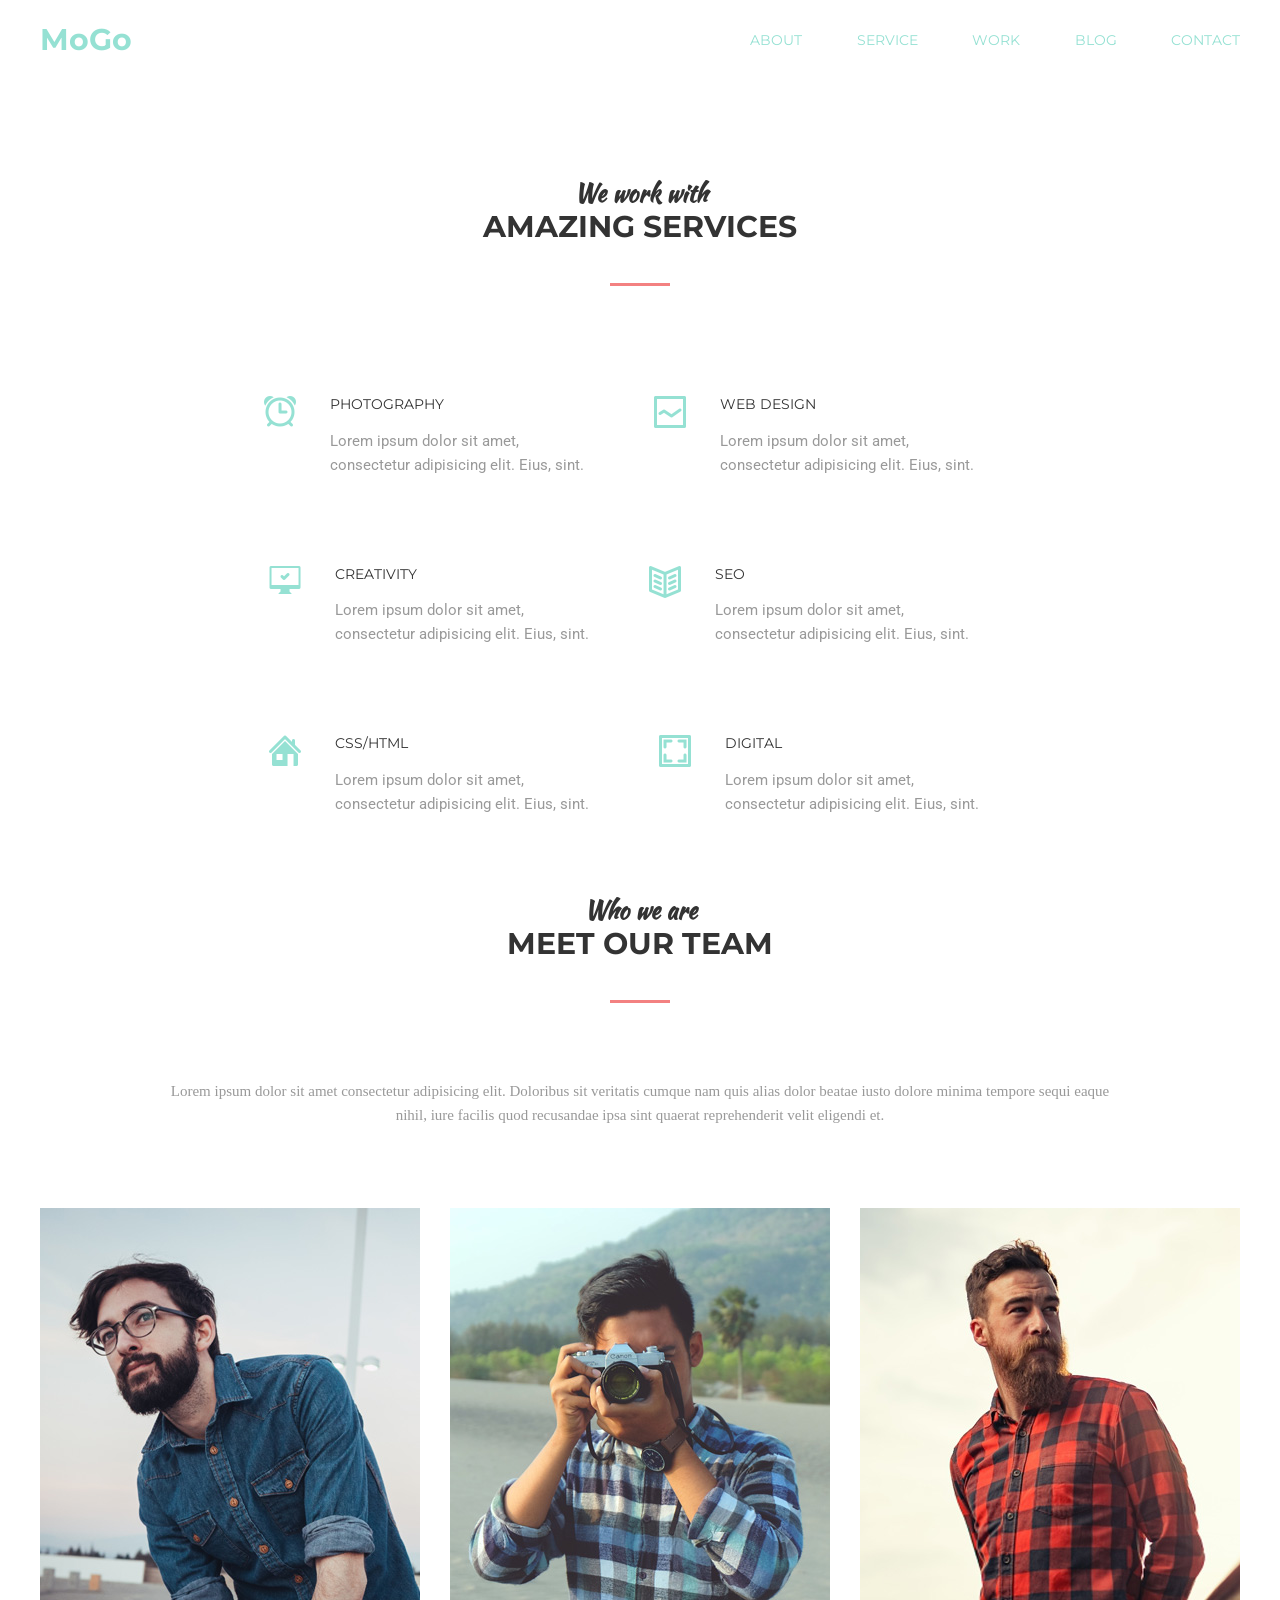
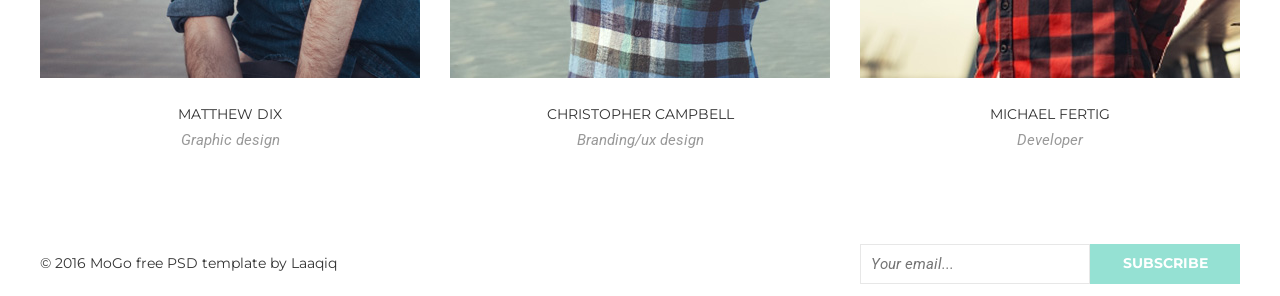
==== index.html @ f6f72702 "added new file" ====
<!DOCTYPE html>
<html lang="en">

<head>
    <meta charset="UTF-8">
    <meta name="viewport" content="width=device-width, initial-scale=1.0">
    <title>homework06</title>
    <link
        href="https://fonts.googleapis.com/css2?family=Kaushan+Script&family=Montserrat:wght@400;700&family=Roboto:ital,wght@0,400;1,300&display=swap"
        rel="stylesheet">

    <link rel="stylesheet" href="style.css" />
</head>

<body>
    <header class="header">
        <nav class="navigation-menu">
            <a class="logotype" href="#"><span class="logo-span">m</span>o<span class="logo-span">g</span>o</a>
            <ul class="menu">
                <li class="navigation-item">
                    <a class="menu-item" href="#">about</a>
                </li>
                <li class="navigation-item">
                    <a class="menu-item" href="#">service</a>
                </li>
                <li class="navigation-item">
                    <a class="menu-item" href="#">work</a>
                </li>
                <li class="navigation-item">
                    <a class="menu-item" href="#">blog</a>
                </li>
                <li class="navigation-item">
                    <a class="menu-item" href="#">contact</a>
                </li>
            </ul>
        </nav>

    </header>
    <main class="container">
        <section class="services">
            <h2 class="upper-text"><span class="amazing-text">we work with</span>amazing services</h2>
            <ul class="services-items">
                <li class="service icon1">
                    <h3 class="h3-text">photography</h3>
                    <p class="lorems">Lorem ipsum dolor sit amet, consectetur adipisicing elit. Eius, sint.</p>
                </li>
                <li class="service icon2">
                    <h3 class="h3-text">web design</h3>
                    <p class="lorems">Lorem ipsum dolor sit amet, consectetur adipisicing elit. Eius, sint.</p>
                </li>
                <li class="service icon3">
                    <h3 class="h3-text">creativity</h3>
                    <p class="lorems">Lorem ipsum dolor sit amet, consectetur adipisicing elit. Eius, sint.</p>
                </li>
                <li class="service icon4">
                    <h3 class="h3-text">seo</h3>
                    <p class="lorems">Lorem ipsum dolor sit amet, consectetur adipisicing elit. Eius, sint.</p>
                </li>
                <li class="service icon5">
                    <h3 class="h3-text">css/html</h3>
                    <p class="lorems">Lorem ipsum dolor sit amet, consectetur adipisicing elit. Eius, sint.</p>
                </li>
                <li class="service icon6">
                    <h3 class="h3-text">digital</h3>
                    <p class="lorems">Lorem ipsum dolor sit amet, consectetur adipisicing elit. Eius, sint.</p>
                </li>
            </ul>
        </section>
        <section class="services num2">
            <h2 class="upper-text h2"><span class="amazing-text">who we are</span>meet our team</h2>
            <p class="lorems2">Lorem ipsum dolor sit amet consectetur adipisicing elit. Doloribus sit veritatis cumque
                nam quis alias
                dolor beatae iusto dolore minima tempore sequi eaque nihil, iure facilis quod recusandae ipsa sint
                quaerat reprehenderit velit eligendi et.</p>
            <ul class="team">
                <li class="teammate">
                    <img src="./image/photo/1.jpg" alt="graphic design" width="380" height="470">
                    <p class="name">matthew dix</p>
                    <p class="profession">graphic design</p>
                    <div class="overlay">
                        <ul class="social-media">
                            <li class="facebook links"><a href="#"></a></li>
                            <li class="twitter links"><a href="#"></a></li>
                            <li class="pinterest links"><a href="#"></a></li>
                            <li class="instagram links"><a href="#"></a></li>
                        </ul>
                    </div>
                </li>
                <li class="teammate">
                    <img src="./image/photo/2.jpg" alt="branding/ux design" width="380" height="470">
                    <p class="name">christopher campbell</p>
                    <p class="profession">branding/ux design</p>
                    <div class="overlay">
                        <ul class="social-media">
                            <li class="facebook links"><a href="#"></a></li>
                            <li class="twitter links"><a href="#"></a></li>
                            <li class="pinterest links"><a href="#"></a></li>
                            <li class="instagram links"><a href="#"></a></li>
                        </ul>
                    </div>
                </li>
                <li class="teammate">
                    <img src="./image/photo/3.jpg" alt="developer" width="380" height="470">
                    <p class="name">michael fertig</p>
                    <p class="profession">developer</p>
                    <div class="overlay">
                        <ul class="social-media">
                            <li class="facebook links"><a href="#"></a></li>
                            <li class="twitter links"><a href="#"></a></li>
                            <li class="pinterest links"><a href="#"></a></li>
                            <li class="instagram links"><a href="#"></a></li>
                        </ul>
                    </div>
                </li>
            </ul>


    </main>
    <footer class="footer">
        <p class="free-psd">© 2016 MoGo free PSD template by<a class="creator" href="#"> Laaqiq</a>
        </p>
        <form action="#" class="contact-form">
            <input type="email" class="contact-form__input" placeholder="Your email...">
            <button type="submit" class="contact-form__btn">Subscribe</button>
        </form>



    </footer>
</body>

</html>
---- style.css ----
* {
    margin: 0;
    padding: 0;
    box-sizing: inherit;
}

html {
    box-sizing: border-box;
}

ul,
ol {
    list-style: none;
}

img {
    display: block;
    max-width: 100%;
    height: auto;
    margin-left: auto;
    margin-right: auto;
}

a {
    text-decoration: none;

}

nav {
    height: 80px;
}


.navigation-menu {
    margin: 0 auto;
    display: flex;
    justify-content: space-between;
    align-items: center;
    margin-bottom: 100px;
    width: 1200px;

}

.menu {
    display: flex;
    justify-content: space-between;
    width: 490px;

}

.logotype {
    font-size: 30px;
    font-family: 'Montserrat',
        sans-serif;
    color: #95e1d3;
    font-weight: bold;
    line-height: 1.2;
    transition: color 0.2s linear;
}

.logo-span {
    text-transform: uppercase;
}

.menu-item {
    font-size: 14px;
    font-family: 'Montserrat',
        sans-serif;
    color: #95e1d3;
    font-weight: 400;
    line-height: 1.2;
    text-transform: uppercase;
    transition: color 0.2s linear;
}

.services {
    text-align: center;
}

h2 {
    font-size: 30px;
    font-family: 'Montserrat',
        sans-serif;
    color: rgba(51, 51, 51, 1);
    font-weight: bold;
    line-height: 1.2;
    text-align: center;
    text-transform: uppercase;
    margin-bottom: 110px;

}

.amazing-text {
    display: block;
    font-family: 'Kaushan Script',
        cursive;
    color: rgba(51, 51, 51, 1);
    font-size: 24px;
    line-height: 1.2;
    text-transform: lowercase;
}

.amazing-text::first-letter {
    text-transform: uppercase;
}

h2::after {
    display: block;
    content: "";
    width: 60px;
    height: 3px;
    background-color: rgba(243, 129, 129, 1);
    margin: 0 auto;
    margin-top: 38px;

}

.services-items {
    display: flex;
    flex-wrap: wrap;
    justify-content: center;
    flex-basis: 380px;


}

.services-items {
    margin-left: 84px;
    margin-right: 84px;
    margin-bottom: 90px;
}

.service {
    width: 380px;
    padding-left: 80px;
    text-align: left;
    background-repeat: no-repeat;
    background-position: left 14px top;
}

.service:not(:nth-child(3n)) {
    margin-right: 10px;

}

.service:nth-child(-n+3) {
    margin-bottom: 98px;
}

.icon1 {
    background-image: url(/image/background/ALARM1.png);
}

.icon2 {
    background-image: url(/image/background/LINE\ GRAPH2.png);
}

.icon3 {
    background-image: url(/image/background/COMPUTER\ _\ OK3.png);
}

.icon4 {
    background-image: url(/image/background/BOOK4.png);
}

.icon5 {
    background-image: url(/image/background/HOME5.png);
}

.icon6 {
    background-image: url(/image/background/IMAGE6.png);
}

.h3-text {
    font-size: 14px;
    font-family: 'Montserrat',
        sans-serif;
    color: rgba(51, 51, 51, 1);
    text-transform: uppercase;
    line-height: 1.2;
    text-align: left;
    font-weight: 400;
    padding-bottom: 16px;

}

.lorems {
    font-size: 15px;
    font-family: 'Roboto',
        sans-serif;
    color: rgba(153, 153, 153, 1);
    line-height: 1.6;
    text-align: left;
    width: 259px;
    height: 39px;

}

.lorems2 {
    margin: 0 auto;
    font-size: 15px;
    color: rgba(153, 153, 153, 1);
    line-height: 24px;
    text-align: center;
    width: 941px;
    height: 39px;
    margin-bottom: 90px;
}


.h2 {
    margin-bottom: 76px;
}

.team {
    display: flex;
    justify-content: center;
    flex-basis: 380px;
}

.teammate:not(:last-child) {
    margin-right: 30px;
}

.teammate {
    position: relative;
    transition: all 0.4s ease
}

.name {
    font-size: 14px;
    font-family: 'Montserrat',
        sans-serif;
    color: rgba(51, 51, 51, 1);
    text-transform: uppercase;
    line-height: 1.2;
    text-align: center;
    padding-top: 28px;
    padding-bottom: 5px;
    position: relative;
}

.profession {
    font-size: 15px;
    font-family: 'Roboto',
        sans-serif;
    color: rgba(153, 153, 153, 1);
    font-style: italic;
    line-height: 1.6;
    text-align: center;

}

.profession::first-letter {
    text-transform: uppercase;
}

.overlay {
    background-image: linear-gradient(360deg, rgba(252, 227, 138, 0.9) 0%, rgba(243, 129, 129, 0.9) 100%);
    position: absolute;
    z-index: 100;
    left: 180px;
    top: 225px;
    transform: translateX(-50%) translateY(-50%);
    width: 380px;
    height: 470px;
    box-shadow: 10px 10px 0px rgba(148, 225, 211, 1);
    opacity: 0;
    transition: all 0.4s ease
}

.teammate:hover .overlay {
    opacity: 1;
}

.teammate:hover {
    top: -10px;
    left: -10px;
}

.links:hover {
    background-color: rgba(148, 225, 211, 1);
}

.links {
    transition: all 0.4s ease
}


.facebook {
    width: 55px;
    height: 56px;
    background-image: url(./image/background/facebook.png);
    background-repeat: no-repeat;
    background-position: center;
    background-color: rgba(252, 227, 138, 1);
    margin-right: 1px;
}

.twitter {
    width: 55px;
    height: 56px;
    background-image: url(./image/background/twitter.png);
    background-repeat: no-repeat;
    background-position: center;
    background-color: rgba(252, 227, 138, 1);
    margin-right: 1px;
}

.pinterest {
    width: 55px;
    height: 56px;
    background-image: url(./image/background/pinterest.png);
    background-repeat: no-repeat;
    background-position: center;
    background-color: rgba(252, 227, 138, 1);
    margin-right: 1px;
}

.instagram {
    width: 55px;
    height: 56px;
    background-image: url(./image/background/instagram.png);
    background-repeat: no-repeat;
    background-position: center;
    background-color: rgba(252, 227, 138, 1);
}


.social-media {
    display: flex;
    flex-direction: row;
    justify-content: center;
    align-items: center;
    margin-top: 207px;
    cursor: pointer;

}

.num2 {
    margin-bottom: 80px;
}

.navigation-item {
    position: relative;
}

.menu-item::after {
    display: block;
    width: 100%;
    content: "";
    height: 3px;
    background-color: rgba(243, 129, 129, 1);
    margin-top: 8px;
    position: absolute;
    opacity: 0;
    visibility: hidden;
    transition: opacity 0.2s linear;
}

.navigation-menu a:hover {
    color: rgba(243, 129, 129, 1);
}

.menu-item:hover::after {
    opacity: 1;
    visibility: visible;
}

footer {
    margin: 0 auto;
    width: 1200px;
    height: 64px;
    border-top: 1px;
    border-color: black;
}

.footer {
    display: flex;
    justify-content: space-between;
    align-items: center;
    border: 1px;
    border-color: black;

}

.free-psd {
    font-size: 14px;
    font-family: 'Montserrat',
        sans-serif;
    color: rgb(51, 51, 51);
    line-height: 1.2;
    text-align: center;
    font-weight: 400;

}

.creator {
    font-size: 14px;
    font-family: 'Montserrat',
        sans-serif;
    color: rgba(51, 51, 51, 1);
    line-height: 1.2;
    text-align: center;
    font-weight: 400;
    transition: color 0.2s linear;
}

.creator:hover {
    color: rgba(243, 129, 129, 1);
}

.contact-form {
    width: 380px;
    height: 40px;
    display: flex;

}

.contact-form__btn {
    width: 150px;
    height: 40px;
    background-color: rgba(149, 225, 211, 1);
    border-style: none;
    font-size: 14px;
    font-family: 'Montserrat',
        sans-serif;
    color: rgba(255, 255, 255, 1);
    font-weight: bold;
    text-transform: uppercase;
    line-height: 1.2;
}

.contact-form__input {
    width: 230px;
    height: 40px;
    border-style: solid;
    border-width: 1px;
    border-color: rgb(231, 231, 231);
    padding-left: 10px;
    background-color: rgb(255, 255, 255);
    font-size: 15px;
    font-family: 'Roboto',
        sans-serif;
    color: rgba(204, 204, 204, 1);
    font-style: italic;
    line-height: 1.6;

}
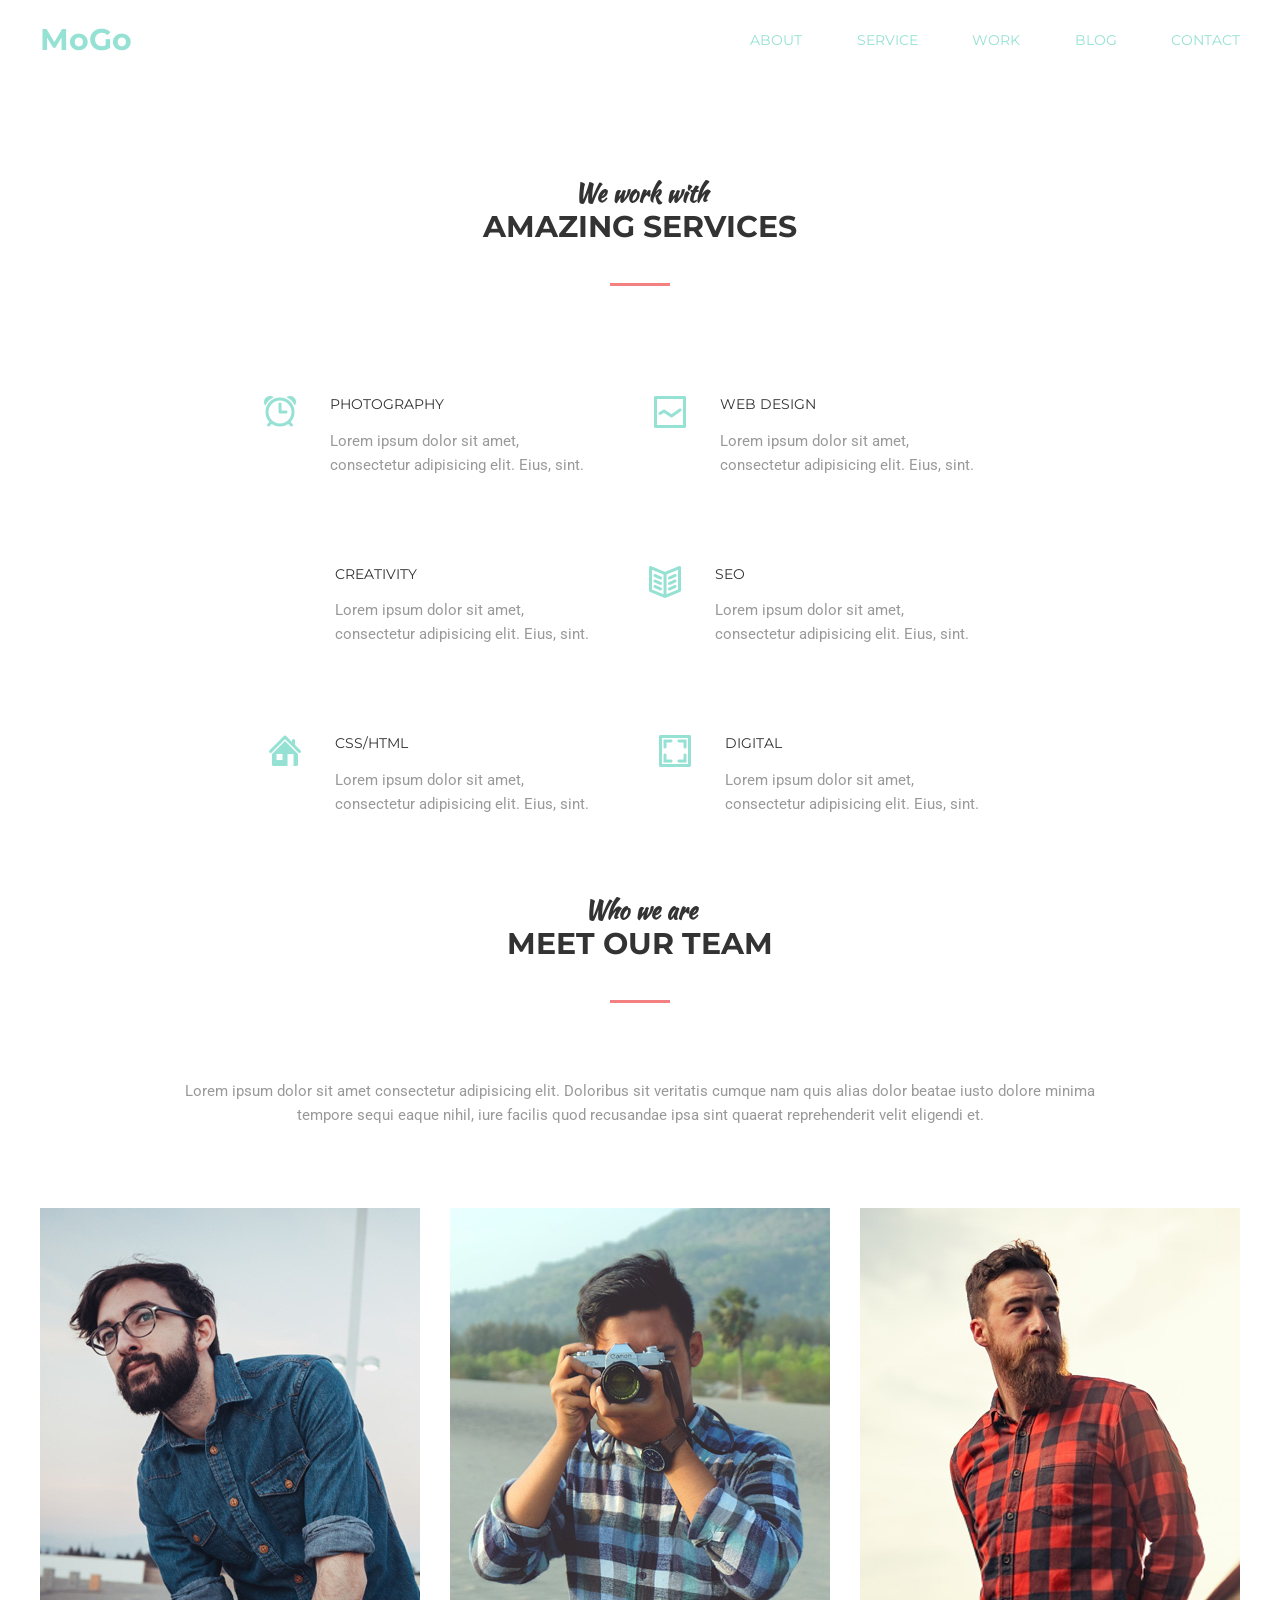
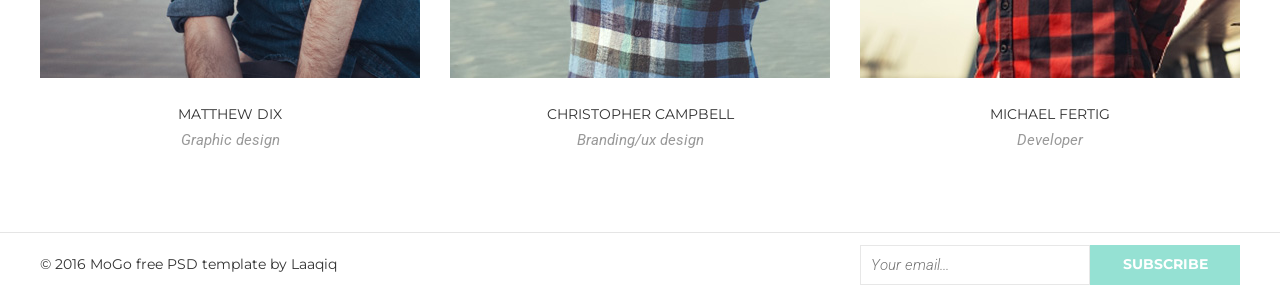
==== commit 9ecb6d62: "second commit" ====
--- a/index.html
+++ b/index.html
@@ -1,132 +1,179 @@
 <!DOCTYPE html>
 <html lang="en">
-
-<head>
-    <meta charset="UTF-8">
-    <meta name="viewport" content="width=device-width, initial-scale=1.0">
+  <head>
+    <meta charset="UTF-8" />
+    <meta name="viewport" content="width=device-width, initial-scale=1.0" />
     <title>homework06</title>
     <link
-        href="https://fonts.googleapis.com/css2?family=Kaushan+Script&family=Montserrat:wght@400;700&family=Roboto:ital,wght@0,400;1,300&display=swap"
-        rel="stylesheet">
+      href="https://fonts.googleapis.com/css2?family=Kaushan+Script&family=Montserrat:wght@400;700&family=Roboto:ital,wght@0,400;1,300&display=swap"
+      rel="stylesheet"
+    />
 
     <link rel="stylesheet" href="style.css" />
-</head>
+  </head>
 
-<body>
+  <body>
     <header class="header">
-        <nav class="navigation-menu">
-            <a class="logotype" href="#"><span class="logo-span">m</span>o<span class="logo-span">g</span>o</a>
-            <ul class="menu">
-                <li class="navigation-item">
-                    <a class="menu-item" href="#">about</a>
-                </li>
-                <li class="navigation-item">
-                    <a class="menu-item" href="#">service</a>
-                </li>
-                <li class="navigation-item">
-                    <a class="menu-item" href="#">work</a>
-                </li>
-                <li class="navigation-item">
-                    <a class="menu-item" href="#">blog</a>
-                </li>
-                <li class="navigation-item">
-                    <a class="menu-item" href="#">contact</a>
-                </li>
-            </ul>
-        </nav>
-
+      <nav class="navigation-menu">
+        <a class="logotype" href="#"
+          ><span class="logo-span">m</span>o<span class="logo-span">g</span>o</a
+        >
+        <ul class="menu">
+          <li class="navigation-item">
+            <a class="menu-item" href="#">about</a>
+          </li>
+          <li class="navigation-item">
+            <a class="menu-item" href="#">service</a>
+          </li>
+          <li class="navigation-item">
+            <a class="menu-item" href="#">work</a>
+          </li>
+          <li class="navigation-item">
+            <a class="menu-item" href="#">blog</a>
+          </li>
+          <li class="navigation-item">
+            <a class="menu-item" href="#">contact</a>
+          </li>
+        </ul>
+      </nav>
     </header>
     <main class="container">
-        <section class="services">
-            <h2 class="upper-text"><span class="amazing-text">we work with</span>amazing services</h2>
-            <ul class="services-items">
-                <li class="service icon1">
-                    <h3 class="h3-text">photography</h3>
-                    <p class="lorems">Lorem ipsum dolor sit amet, consectetur adipisicing elit. Eius, sint.</p>
-                </li>
-                <li class="service icon2">
-                    <h3 class="h3-text">web design</h3>
-                    <p class="lorems">Lorem ipsum dolor sit amet, consectetur adipisicing elit. Eius, sint.</p>
-                </li>
-                <li class="service icon3">
-                    <h3 class="h3-text">creativity</h3>
-                    <p class="lorems">Lorem ipsum dolor sit amet, consectetur adipisicing elit. Eius, sint.</p>
-                </li>
-                <li class="service icon4">
-                    <h3 class="h3-text">seo</h3>
-                    <p class="lorems">Lorem ipsum dolor sit amet, consectetur adipisicing elit. Eius, sint.</p>
-                </li>
-                <li class="service icon5">
-                    <h3 class="h3-text">css/html</h3>
-                    <p class="lorems">Lorem ipsum dolor sit amet, consectetur adipisicing elit. Eius, sint.</p>
-                </li>
-                <li class="service icon6">
-                    <h3 class="h3-text">digital</h3>
-                    <p class="lorems">Lorem ipsum dolor sit amet, consectetur adipisicing elit. Eius, sint.</p>
-                </li>
-            </ul>
-        </section>
-        <section class="services num2">
-            <h2 class="upper-text h2"><span class="amazing-text">who we are</span>meet our team</h2>
-            <p class="lorems2">Lorem ipsum dolor sit amet consectetur adipisicing elit. Doloribus sit veritatis cumque
-                nam quis alias
-                dolor beatae iusto dolore minima tempore sequi eaque nihil, iure facilis quod recusandae ipsa sint
-                quaerat reprehenderit velit eligendi et.</p>
-            <ul class="team">
-                <li class="teammate">
-                    <img src="./image/photo/1.jpg" alt="graphic design" width="380" height="470">
-                    <p class="name">matthew dix</p>
-                    <p class="profession">graphic design</p>
-                    <div class="overlay">
-                        <ul class="social-media">
-                            <li class="facebook links"><a href="#"></a></li>
-                            <li class="twitter links"><a href="#"></a></li>
-                            <li class="pinterest links"><a href="#"></a></li>
-                            <li class="instagram links"><a href="#"></a></li>
-                        </ul>
-                    </div>
-                </li>
-                <li class="teammate">
-                    <img src="./image/photo/2.jpg" alt="branding/ux design" width="380" height="470">
-                    <p class="name">christopher campbell</p>
-                    <p class="profession">branding/ux design</p>
-                    <div class="overlay">
-                        <ul class="social-media">
-                            <li class="facebook links"><a href="#"></a></li>
-                            <li class="twitter links"><a href="#"></a></li>
-                            <li class="pinterest links"><a href="#"></a></li>
-                            <li class="instagram links"><a href="#"></a></li>
-                        </ul>
-                    </div>
-                </li>
-                <li class="teammate">
-                    <img src="./image/photo/3.jpg" alt="developer" width="380" height="470">
-                    <p class="name">michael fertig</p>
-                    <p class="profession">developer</p>
-                    <div class="overlay">
-                        <ul class="social-media">
-                            <li class="facebook links"><a href="#"></a></li>
-                            <li class="twitter links"><a href="#"></a></li>
-                            <li class="pinterest links"><a href="#"></a></li>
-                            <li class="instagram links"><a href="#"></a></li>
-                        </ul>
-                    </div>
-                </li>
-            </ul>
-
-
+      <section class="services">
+        <h2 class="upper-text">
+          <span class="amazing-text">we work with</span>amazing services
+        </h2>
+        <ul class="services-items">
+          <li class="service icon1">
+            <h3 class="h3-text">photography</h3>
+            <p class="lorems">
+              Lorem ipsum dolor sit amet, consectetur adipisicing elit. Eius,
+              sint.
+            </p>
+          </li>
+          <li class="service icon2">
+            <h3 class="h3-text">web design</h3>
+            <p class="lorems">
+              Lorem ipsum dolor sit amet, consectetur adipisicing elit. Eius,
+              sint.
+            </p>
+          </li>
+          <li class="service icon3">
+            <h3 class="h3-text">creativity</h3>
+            <p class="lorems">
+              Lorem ipsum dolor sit amet, consectetur adipisicing elit. Eius,
+              sint.
+            </p>
+          </li>
+          <li class="service icon4">
+            <h3 class="h3-text">seo</h3>
+            <p class="lorems">
+              Lorem ipsum dolor sit amet, consectetur adipisicing elit. Eius,
+              sint.
+            </p>
+          </li>
+          <li class="service icon5">
+            <h3 class="h3-text">css/html</h3>
+            <p class="lorems">
+              Lorem ipsum dolor sit amet, consectetur adipisicing elit. Eius,
+              sint.
+            </p>
+          </li>
+          <li class="service icon6">
+            <h3 class="h3-text">digital</h3>
+            <p class="lorems">
+              Lorem ipsum dolor sit amet, consectetur adipisicing elit. Eius,
+              sint.
+            </p>
+          </li>
+        </ul>
+      </section>
+      <section class="services num2">
+        <h2 class="upper-text h2">
+          <span class="amazing-text">who we are</span>meet our team
+        </h2>
+        <p class="lorems2">
+          Lorem ipsum dolor sit amet consectetur adipisicing elit. Doloribus sit
+          veritatis cumque nam quis alias dolor beatae iusto dolore minima
+          tempore sequi eaque nihil, iure facilis quod recusandae ipsa sint
+          quaerat reprehenderit velit eligendi et.
+        </p>
+        <ul class="team">
+          <li class="teammate">
+            <div class="image_and_overlay">
+              <img
+                src="./img/1.jpg"
+                alt="graphic design"
+                width="380"
+                height="470"
+              />
+              <div class="overlay">
+                <ul class="social-media">
+                  <li><a class="facebook links" href="#"></a></li>
+                  <li><a class="twitter links" href="#"></a></li>
+                  <li><a class="pinterest links" href="#"></a></li>
+                  <li><a class="instagram links" href="#"></a></li>
+                </ul>
+              </div>
+            </div>
+            <p class="name">matthew dix</p>
+            <p class="profession">graphic design</p>
+          </li>
+          <li class="teammate">
+            <div class="image_and_overlay">
+              <img
+                src="./img/2.jpg"
+                alt="branding/ux design"
+                width="380"
+                height="470"
+              />
+              <div class="overlay">
+                <ul class="social-media">
+                  <li><a class="facebook links" href="#"></a></li>
+                  <li><a class="twitter links" href="#"></a></li>
+                  <li><a class="pinterest links" href="#"></a></li>
+                  <li><a class="instagram links" href="#"></a></li>
+                </ul>
+              </div>
+            </div>
+            <p class="name">christopher campbell</p>
+            <p class="profession">branding/ux design</p>
+          </li>
+          <li class="teammate">
+            <div class="image_and_overlay">
+              <img
+                class="teammate-image"
+                src="./img/3.jpg"
+                alt="developer"
+                width="380"
+                height="470"
+              />
+              <div class="overlay">
+                <ul class="social-media">
+                  <li><a class="facebook links" href="#"></a></li>
+                  <li><a class="twitter links" href="#"></a></li>
+                  <li><a class="pinterest links" href="#"></a></li>
+                  <li><a class="instagram links" href="#"></a></li>
+                </ul>
+              </div>
+            </div>
+            <p class="name">michael fertig</p>
+            <p class="profession">developer</p>
+          </li>
+        </ul>
+      </section>
     </main>
     <footer class="footer">
-        <p class="free-psd">© 2016 MoGo free PSD template by<a class="creator" href="#"> Laaqiq</a>
-        </p>
-        <form action="#" class="contact-form">
-            <input type="email" class="contact-form__input" placeholder="Your email...">
-            <button type="submit" class="contact-form__btn">Subscribe</button>
-        </form>
-
-
-
+      <p class="free-psd">
+        © 2016 MoGo free PSD template by<a class="creator" href="#"> Laaqiq</a>
+      </p>
+      <form action="#" class="contact-form">
+        <input
+          type="email"
+          class="contact-form__input"
+          placeholder="Your email..."
+        />
+        <button type="submit" class="contact-form__btn">Subscribe</button>
+      </form>
     </footer>
-</body>
-
-</html>+  </body>
+</html>
--- a/style.css
+++ b/style.css
@@ -1,449 +1,416 @@
 * {
-    margin: 0;
-    padding: 0;
-    box-sizing: inherit;
+  margin: 0;
+  padding: 0;
+  box-sizing: inherit;
 }
 
 html {
-    box-sizing: border-box;
+  box-sizing: border-box;
 }
 
 ul,
 ol {
-    list-style: none;
+  list-style: none;
 }
 
 img {
-    display: block;
-    max-width: 100%;
-    height: auto;
-    margin-left: auto;
-    margin-right: auto;
+  display: block;
+  max-width: 100%;
+  height: auto;
+  margin-left: auto;
+  margin-right: auto;
 }
 
 a {
-    text-decoration: none;
-
+  text-decoration: none;
 }
 
 nav {
-    height: 80px;
-}
-
+  height: 80px;
+}
 
 .navigation-menu {
-    margin: 0 auto;
-    display: flex;
-    justify-content: space-between;
-    align-items: center;
-    margin-bottom: 100px;
-    width: 1200px;
-
+  margin: 0 auto;
+  display: flex;
+  justify-content: space-between;
+  align-items: center;
+  margin-bottom: 100px;
+  width: 1200px;
 }
 
 .menu {
-    display: flex;
-    justify-content: space-between;
-    width: 490px;
-
+  display: flex;
+  justify-content: space-between;
+  width: 490px;
 }
 
 .logotype {
-    font-size: 30px;
-    font-family: 'Montserrat',
-        sans-serif;
-    color: #95e1d3;
-    font-weight: bold;
-    line-height: 1.2;
-    transition: color 0.2s linear;
+  font-size: 30px;
+  font-family: "Montserrat", sans-serif;
+  color: #95e1d3;
+  font-weight: bold;
+  line-height: 1.2;
+  transition: color 0.2s linear;
 }
 
 .logo-span {
-    text-transform: uppercase;
+  text-transform: uppercase;
 }
 
 .menu-item {
-    font-size: 14px;
-    font-family: 'Montserrat',
-        sans-serif;
-    color: #95e1d3;
-    font-weight: 400;
-    line-height: 1.2;
-    text-transform: uppercase;
-    transition: color 0.2s linear;
+  font-size: 14px;
+  font-family: "Montserrat", sans-serif;
+  color: #95e1d3;
+  font-weight: 400;
+  line-height: 1.2;
+  text-transform: uppercase;
+  transition: color 0.2s linear;
 }
 
 .services {
-    text-align: center;
+  text-align: center;
 }
 
 h2 {
-    font-size: 30px;
-    font-family: 'Montserrat',
-        sans-serif;
-    color: rgba(51, 51, 51, 1);
-    font-weight: bold;
-    line-height: 1.2;
-    text-align: center;
-    text-transform: uppercase;
-    margin-bottom: 110px;
-
+  font-size: 30px;
+  font-family: "Montserrat", sans-serif;
+  color: rgba(51, 51, 51, 1);
+  font-weight: bold;
+  line-height: 1.2;
+  text-align: center;
+  text-transform: uppercase;
+  margin-bottom: 110px;
 }
 
 .amazing-text {
-    display: block;
-    font-family: 'Kaushan Script',
-        cursive;
-    color: rgba(51, 51, 51, 1);
-    font-size: 24px;
-    line-height: 1.2;
-    text-transform: lowercase;
+  display: block;
+  font-family: "Kaushan Script", cursive;
+  color: rgba(51, 51, 51, 1);
+  font-size: 24px;
+  line-height: 1.2;
+  text-transform: lowercase;
 }
 
 .amazing-text::first-letter {
-    text-transform: uppercase;
+  text-transform: uppercase;
 }
 
 h2::after {
-    display: block;
-    content: "";
-    width: 60px;
-    height: 3px;
-    background-color: rgba(243, 129, 129, 1);
-    margin: 0 auto;
-    margin-top: 38px;
-
+  display: block;
+  content: "";
+  width: 60px;
+  height: 3px;
+  background-color: rgba(243, 129, 129, 1);
+  margin: 0 auto;
+  margin-top: 38px;
 }
 
 .services-items {
-    display: flex;
-    flex-wrap: wrap;
-    justify-content: center;
-    flex-basis: 380px;
-
-
+  display: flex;
+  flex-wrap: wrap;
+  justify-content: center;
+  flex-basis: 380px;
 }
 
 .services-items {
-    margin-left: 84px;
-    margin-right: 84px;
-    margin-bottom: 90px;
+  margin-left: 84px;
+  margin-right: 84px;
+  margin-bottom: 90px;
 }
 
 .service {
-    width: 380px;
-    padding-left: 80px;
-    text-align: left;
-    background-repeat: no-repeat;
-    background-position: left 14px top;
+  width: 380px;
+  padding-left: 80px;
+  text-align: left;
+  background-repeat: no-repeat;
+  background-position: left 14px top;
 }
 
 .service:not(:nth-child(3n)) {
-    margin-right: 10px;
-
-}
-
-.service:nth-child(-n+3) {
-    margin-bottom: 98px;
+  margin-right: 10px;
+}
+
+.service:nth-child(-n + 3) {
+  margin-bottom: 98px;
 }
 
 .icon1 {
-    background-image: url(/image/background/ALARM1.png);
+  background-image: url(./img/alarm1.png);
 }
 
 .icon2 {
-    background-image: url(/image/background/LINE\ GRAPH2.png);
+  background-image: url(./img/linegraph2.png);
 }
 
 .icon3 {
-    background-image: url(/image/background/COMPUTER\ _\ OK3.png);
+  background-image: url(./img/computer\_\ok3.png);
 }
 
 .icon4 {
-    background-image: url(/image/background/BOOK4.png);
+  background-image: url(./img/book4.png);
 }
 
 .icon5 {
-    background-image: url(/image/background/HOME5.png);
+  background-image: url(./img/home5.png);
 }
 
 .icon6 {
-    background-image: url(/image/background/IMAGE6.png);
+  background-image: url(./img/image6.png);
 }
 
 .h3-text {
-    font-size: 14px;
-    font-family: 'Montserrat',
-        sans-serif;
-    color: rgba(51, 51, 51, 1);
-    text-transform: uppercase;
-    line-height: 1.2;
-    text-align: left;
-    font-weight: 400;
-    padding-bottom: 16px;
-
+  font-size: 14px;
+  font-family: "Montserrat", sans-serif;
+  color: rgba(51, 51, 51, 1);
+  text-transform: uppercase;
+  line-height: 1.2;
+  text-align: left;
+  font-weight: 400;
+  padding-bottom: 16px;
 }
 
 .lorems {
-    font-size: 15px;
-    font-family: 'Roboto',
-        sans-serif;
-    color: rgba(153, 153, 153, 1);
-    line-height: 1.6;
-    text-align: left;
-    width: 259px;
-    height: 39px;
-
+  font-size: 15px;
+  font-family: "Roboto", sans-serif;
+  color: rgba(153, 153, 153, 1);
+  line-height: 1.6;
+  text-align: left;
+  width: 259px;
+  height: 39px;
 }
 
 .lorems2 {
-    margin: 0 auto;
-    font-size: 15px;
-    color: rgba(153, 153, 153, 1);
-    line-height: 24px;
-    text-align: center;
-    width: 941px;
-    height: 39px;
-    margin-bottom: 90px;
-}
-
+  margin: 0 auto;
+  font-size: 15px;
+  color: rgba(153, 153, 153, 1);
+  line-height: 24px;
+  text-align: center;
+  width: 941px;
+  height: 39px;
+  margin-bottom: 90px;
+  font-family: "Roboto", sans-serif;
+}
 
 .h2 {
-    margin-bottom: 76px;
+  margin-bottom: 76px;
 }
 
 .team {
-    display: flex;
-    justify-content: center;
-    flex-basis: 380px;
+  display: flex;
+  justify-content: center;
+  flex-basis: 380px;
 }
 
 .teammate:not(:last-child) {
-    margin-right: 30px;
+  margin-right: 30px;
+  width: 380px;
 }
 
 .teammate {
-    position: relative;
-    transition: all 0.4s ease
+  position: relative;
+  transition: all 0.4s ease;
 }
 
 .name {
-    font-size: 14px;
-    font-family: 'Montserrat',
-        sans-serif;
-    color: rgba(51, 51, 51, 1);
-    text-transform: uppercase;
-    line-height: 1.2;
-    text-align: center;
-    padding-top: 28px;
-    padding-bottom: 5px;
-    position: relative;
+  font-size: 14px;
+  font-family: "Montserrat", sans-serif;
+  color: rgba(51, 51, 51, 1);
+  text-transform: uppercase;
+  line-height: 1.2;
+  text-align: center;
+  padding-top: 28px;
+  padding-bottom: 5px;
 }
 
 .profession {
-    font-size: 15px;
-    font-family: 'Roboto',
-        sans-serif;
-    color: rgba(153, 153, 153, 1);
-    font-style: italic;
-    line-height: 1.6;
-    text-align: center;
-
+  font-size: 15px;
+  font-family: "Roboto", sans-serif;
+  color: rgba(153, 153, 153, 1);
+  font-style: italic;
+  line-height: 1.6;
+  text-align: center;
 }
 
 .profession::first-letter {
-    text-transform: uppercase;
+  text-transform: uppercase;
 }
 
 .overlay {
-    background-image: linear-gradient(360deg, rgba(252, 227, 138, 0.9) 0%, rgba(243, 129, 129, 0.9) 100%);
-    position: absolute;
-    z-index: 100;
-    left: 180px;
-    top: 225px;
-    transform: translateX(-50%) translateY(-50%);
-    width: 380px;
-    height: 470px;
-    box-shadow: 10px 10px 0px rgba(148, 225, 211, 1);
-    opacity: 0;
-    transition: all 0.4s ease
-}
-
-.teammate:hover .overlay {
-    opacity: 1;
-}
-
-.teammate:hover {
-    top: -10px;
-    left: -10px;
+  background-image: linear-gradient(
+    360deg,
+    rgba(252, 227, 138, 0.9) 0%,
+    rgba(243, 129, 129, 0.9) 100%
+  );
+  position: absolute;
+  display: flex;
+  flex-direction: row;
+  justify-content: center;
+  align-items: center;
+  z-index: 100;
+  left: 180px;
+  top: 225px;
+  transform: translateX(-50%) translateY(-50%);
+  width: 380px;
+  height: 470px;
+  box-shadow: 10px 10px 0px rgba(148, 225, 211, 1);
+  opacity: 0;
+  transition: all 0.2s linear;
+}
+
+.image_and_overlay:hover .overlay {
+  opacity: 1;
+}
+.teammate:hover .image_and_overlay img {
+  transform: translate(-10px, -10px);
+  transition: all 0.2s linear;
 }
 
 .links:hover {
-    background-color: rgba(148, 225, 211, 1);
+  background-color: rgba(148, 225, 211, 1);
 }
 
 .links {
-    transition: all 0.4s ease
-}
-
+  transition: all 0.2s linear;
+  width: 55px;
+  height: 56px;
+  background-repeat: no-repeat;
+  background-position: center;
+  background-color: rgba(252, 227, 138, 1);
+  margin-right: 1px;
+  z-index: 100;
+  display: flex;
+}
 
 .facebook {
-    width: 55px;
-    height: 56px;
-    background-image: url(./image/background/facebook.png);
-    background-repeat: no-repeat;
-    background-position: center;
-    background-color: rgba(252, 227, 138, 1);
-    margin-right: 1px;
+  background-image: url(./img/facebook.png);
 }
 
 .twitter {
-    width: 55px;
-    height: 56px;
-    background-image: url(./image/background/twitter.png);
-    background-repeat: no-repeat;
-    background-position: center;
-    background-color: rgba(252, 227, 138, 1);
-    margin-right: 1px;
+  background-image: url(./img/twitter.png);
 }
 
 .pinterest {
-    width: 55px;
-    height: 56px;
-    background-image: url(./image/background/pinterest.png);
-    background-repeat: no-repeat;
-    background-position: center;
-    background-color: rgba(252, 227, 138, 1);
-    margin-right: 1px;
+  background-image: url(./img/pinterest.png);
 }
 
 .instagram {
-    width: 55px;
-    height: 56px;
-    background-image: url(./image/background/instagram.png);
-    background-repeat: no-repeat;
-    background-position: center;
-    background-color: rgba(252, 227, 138, 1);
-}
-
+  background-image: url(./img/instagram.png);
+}
 
 .social-media {
-    display: flex;
-    flex-direction: row;
-    justify-content: center;
-    align-items: center;
-    margin-top: 207px;
-    cursor: pointer;
-
+  width: 224px;
+  height: 56px;
+  display: flex;
+  justify-content: center;
+  align-items: center;
 }
 
 .num2 {
-    margin-bottom: 80px;
+  padding-bottom: 80px;
+  border-bottom: 1px solid #e5e5e5;
 }
 
 .navigation-item {
-    position: relative;
+  position: relative;
 }
 
 .menu-item::after {
-    display: block;
-    width: 100%;
-    content: "";
-    height: 3px;
-    background-color: rgba(243, 129, 129, 1);
-    margin-top: 8px;
-    position: absolute;
-    opacity: 0;
-    visibility: hidden;
-    transition: opacity 0.2s linear;
+  display: block;
+  width: 100%;
+  content: "";
+  height: 3px;
+  background-color: rgba(243, 129, 129, 1);
+  margin-top: 8px;
+  position: absolute;
+  opacity: 0;
+  visibility: hidden;
+  transition: opacity 0.2s linear;
 }
 
 .navigation-menu a:hover {
-    color: rgba(243, 129, 129, 1);
+  color: rgba(243, 129, 129, 1);
 }
 
 .menu-item:hover::after {
-    opacity: 1;
-    visibility: visible;
+  opacity: 1;
+  visibility: visible;
 }
 
 footer {
-    margin: 0 auto;
-    width: 1200px;
-    height: 64px;
-    border-top: 1px;
-    border-color: black;
+  margin: 0 auto;
+  width: 1200px;
+  height: 64px;
+  border-top: 1px;
+  border-color: black;
 }
 
 .footer {
-    display: flex;
-    justify-content: space-between;
-    align-items: center;
-    border: 1px;
-    border-color: black;
-
+  display: flex;
+  justify-content: space-between;
+  align-items: center;
+  border: 1px;
+  border-color: black;
 }
 
 .free-psd {
-    font-size: 14px;
-    font-family: 'Montserrat',
-        sans-serif;
-    color: rgb(51, 51, 51);
-    line-height: 1.2;
-    text-align: center;
-    font-weight: 400;
-
+  font-size: 14px;
+  font-family: "Montserrat", sans-serif;
+  color: rgb(51, 51, 51);
+  line-height: 1.2;
+  text-align: center;
+  font-weight: 400;
 }
 
 .creator {
-    font-size: 14px;
-    font-family: 'Montserrat',
-        sans-serif;
-    color: rgba(51, 51, 51, 1);
-    line-height: 1.2;
-    text-align: center;
-    font-weight: 400;
-    transition: color 0.2s linear;
+  font-size: 14px;
+  font-family: "Montserrat", sans-serif;
+  color: rgba(51, 51, 51, 1);
+  line-height: 1.2;
+  text-align: center;
+  font-weight: 400;
+  transition: color 0.2s linear;
 }
 
 .creator:hover {
-    color: rgba(243, 129, 129, 1);
+  color: rgba(243, 129, 129, 1);
 }
 
 .contact-form {
-    width: 380px;
-    height: 40px;
-    display: flex;
-
+  width: 380px;
+  height: 40px;
+  display: flex;
 }
 
 .contact-form__btn {
-    width: 150px;
-    height: 40px;
-    background-color: rgba(149, 225, 211, 1);
-    border-style: none;
-    font-size: 14px;
-    font-family: 'Montserrat',
-        sans-serif;
-    color: rgba(255, 255, 255, 1);
-    font-weight: bold;
-    text-transform: uppercase;
-    line-height: 1.2;
+  width: 150px;
+  height: 40px;
+  background-color: rgba(149, 225, 211, 1);
+  border-style: none;
+  font-size: 14px;
+  font-family: "Montserrat", sans-serif;
+  color: rgba(255, 255, 255, 1);
+  font-weight: bold;
+  text-transform: uppercase;
+  line-height: 1.2;
 }
 
 .contact-form__input {
-    width: 230px;
-    height: 40px;
-    border-style: solid;
-    border-width: 1px;
-    border-color: rgb(231, 231, 231);
-    padding-left: 10px;
-    background-color: rgb(255, 255, 255);
-    font-size: 15px;
-    font-family: 'Roboto',
-        sans-serif;
-    color: rgba(204, 204, 204, 1);
-    font-style: italic;
-    line-height: 1.6;
-
-}+  width: 230px;
+  height: 40px;
+  border-style: solid;
+  border-width: 1px;
+  border-color: rgb(231, 231, 231);
+  padding-left: 10px;
+  background-color: rgb(255, 255, 255);
+  font-size: 15px;
+  font-family: "Roboto", sans-serif;
+  color: rgba(51, 51, 51, 1);
+  line-height: 1.6;
+}
+.contact-form__input::placeholder {
+  font-family: "Roboto", sans-serif;
+  font-size: 15px;
+  font-weight: 300;
+  line-height: 24px;
+  font-style: italic;
+}
